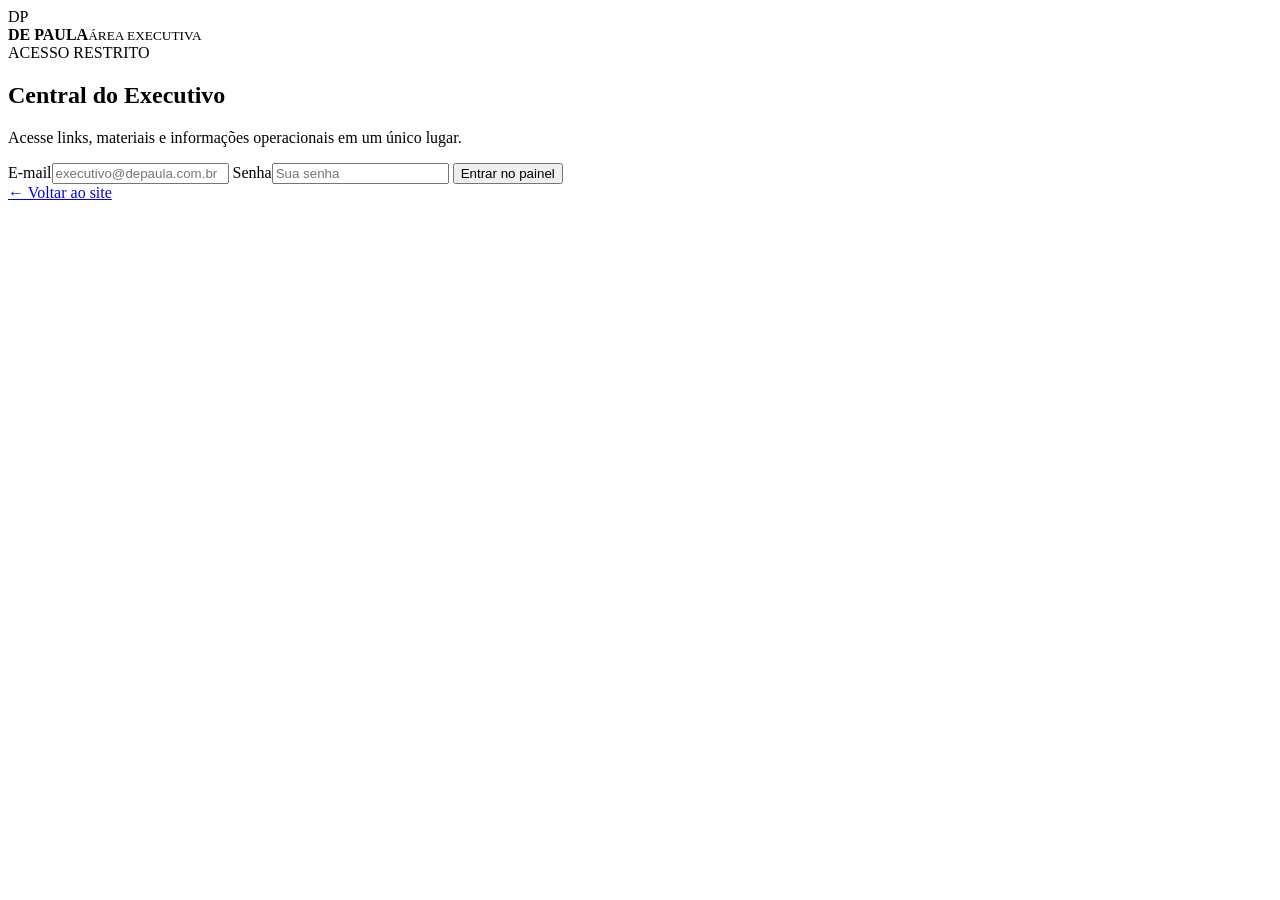
==== admin.html @ 37340bde "Cria área administrativa dos executivos" ====
<!DOCTYPE html>
<html lang="pt-BR">
<head>
  <meta charset="UTF-8" />
  <meta name="viewport" content="width=device-width, initial-scale=1.0" />
  <title>Área Executiva | De Paula</title>
  <link rel="preconnect" href="https://fonts.googleapis.com">
  <link rel="preconnect" href="https://fonts.gstatic.com" crossorigin>
  <link href="https://fonts.googleapis.com/css2?family=Inter:wght@400;500;600;700;800&family=Playfair+Display:wght@600;700&display=swap" rel="stylesheet">
  <link rel="stylesheet" href="admin.css" />
</head>
<body>
  <div class="bg-glow"></div>

  <section class="login-screen" id="loginScreen">
    <div class="login-card">
      <div class="brand-row"><span class="brand-mark">DP</span><div><strong>DE PAULA</strong><small>ÁREA EXECUTIVA</small></div></div>
      <span class="eyebrow">ACESSO RESTRITO</span>
      <h1>Central do Executivo</h1>
      <p>Acesse links, materiais e informações operacionais em um único lugar.</p>
      <form id="loginForm">
        <label>E-mail<input type="email" id="email" autocomplete="username" placeholder="executivo@depaula.com.br" required></label>
        <label>Senha<input type="password" id="senha" autocomplete="current-password" placeholder="Sua senha" required></label>
        <button type="submit">Entrar no painel</button>
        <span class="error" id="loginError"></span>
      </form>
      <a class="back" href="index.html">← Voltar ao site</a>
    </div>
  </section>

  <div class="app" id="adminApp" hidden>
    <aside class="sidebar">
      <div class="brand-row"><span class="brand-mark">DP</span><div><strong>DE PAULA</strong><small>ÁREA EXECUTIVA</small></div></div>
      <nav>
        <a href="#inicio" class="active">Visão geral</a>
        <a href="#acessos">Acessos e links</a>
        <a href="#materiais">Materiais</a>
        <a href="#operacao">Operação</a>
        <a href="#comercial">Comercial</a>
        <a href="#avisos">Avisos</a>
      </nav>
      <button class="logout" id="logoutBtn">Sair</button>
    </aside>

    <main class="content">
      <header class="topbar">
        <div><span class="eyebrow">PAINEL INTERNO</span><h1>Olá, Executivo</h1><p>Informações essenciais da operação em um só ambiente.</p></div>
        <a href="index.html" class="site-link">Ver site ↗</a>
      </header>

      <section id="inicio" class="hero-panel">
        <div><small>AMBIENTE INTERNO</small><h2>Central de informações De Paula</h2><p>Use este painel como ponto único para acessar ferramentas, documentos, orientações e links do dia a dia comercial.</p></div>
        <div class="status"><span>●</span> Painel ativo</div>
      </section>

      <section id="acessos" class="section-block">
        <div class="section-head"><span class="eyebrow">ACESSOS E LINKS</span><h2>Links rápidos</h2></div>
        <div class="grid cards">
          <article class="card"><span class="icon">↗</span><h3>Ferramentas internas</h3><p>Links de sistemas e ambientes utilizados pelos executivos.</p><div class="placeholder">Aguardando cadastro dos links</div></article>
          <article class="card"><span class="icon">⌘</span><h3>Portais e acessos</h3><p>Centralize portais, áreas restritas e páginas de apoio.</p><div class="placeholder">Aguardando cadastro dos acessos</div></article>
          <article class="card"><span class="icon">☎</span><h3>Contatos importantes</h3><p>Atalhos para responsáveis internos e canais operacionais.</p><div class="placeholder">Aguardando cadastro dos contatos</div></article>
        </div>
      </section>

      <section id="materiais" class="section-block">
        <div class="section-head"><span class="eyebrow">MATERIAIS</span><h2>Biblioteca comercial</h2></div>
        <div class="grid cards">
          <article class="card"><h3>Apresentações</h3><p>Apresentações institucionais e comerciais.</p><div class="placeholder">Nenhum material cadastrado</div></article>
          <article class="card"><h3>Contratos e documentos</h3><p>Modelos, minutas e documentos de apoio.</p><div class="placeholder">Nenhum documento cadastrado</div></article>
          <article class="card"><h3>Artes e conteúdos</h3><p>Materiais para WhatsApp, reuniões e prospecção.</p><div class="placeholder">Nenhum conteúdo cadastrado</div></article>
        </div>
      </section>

      <section id="operacao" class="section-block">
        <div class="section-head"><span class="eyebrow">OPERAÇÃO</span><h2>Informações operacionais</h2></div>
        <div class="wide-card"><h3>Fluxo e orientações</h3><p>Espaço destinado a procedimentos, prazos, documentos necessários e instruções para condução dos clientes.</p><div class="placeholder">Envie as primeiras informações para preenchermos esta área</div></div>
      </section>

      <section id="comercial" class="section-block">
        <div class="section-head"><span class="eyebrow">COMERCIAL</span><h2>Suporte à negociação</h2></div>
        <div class="grid cards">
          <article class="card"><h3>Calculadoras</h3><p>Acesso às simulações utilizadas nas apresentações comerciais.</p><a class="card-link" href="index.html#calculadora">Abrir simulador tributário →</a></article>
          <article class="card"><h3>Argumentos e FAQ</h3><p>Respostas rápidas para dúvidas recorrentes dos clientes.</p><div class="placeholder">Conteúdo em preparação</div></article>
          <article class="card"><h3>Processo de fechamento</h3><p>Checklist de informações e próximos passos após a negociação.</p><div class="placeholder">Conteúdo em preparação</div></article>
        </div>
      </section>

      <section id="avisos" class="section-block">
        <div class="section-head"><span class="eyebrow">AVISOS</span><h2>Comunicados internos</h2></div>
        <div class="wide-card"><span class="tag">INICIAL</span><h3>Painel executivo criado</h3><p>Esta área será atualizada com os links, acessos, documentos e orientações enviados pela gestão.</p></div>
      </section>
    </main>
  </div>

  <script src="admin.js"></script>
</body>
</html>
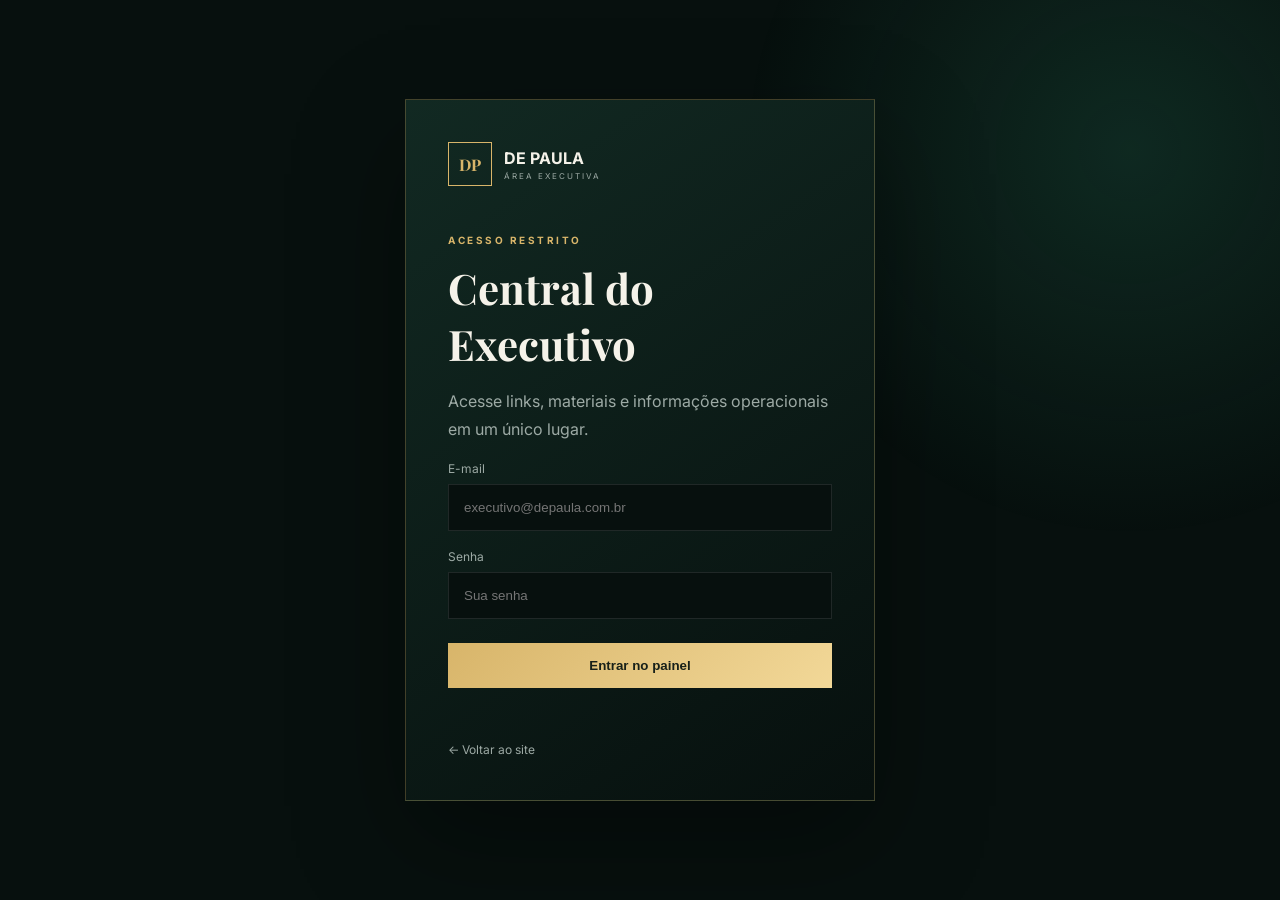
==== commit a3bb717a: "Organiza links e ferramentas da área executiva" ====
--- a/admin.html
+++ b/admin.html
@@ -33,9 +33,9 @@
       <div class="brand-row"><span class="brand-mark">DP</span><div><strong>DE PAULA</strong><small>ÁREA EXECUTIVA</small></div></div>
       <nav>
         <a href="#inicio" class="active">Visão geral</a>
-        <a href="#acessos">Acessos e links</a>
-        <a href="#materiais">Materiais</a>
-        <a href="#operacao">Operação</a>
+        <a href="#documentos">Documentos</a>
+        <a href="#ferramentas">Ferramentas</a>
+        <a href="#consultas">Consultas</a>
         <a href="#comercial">Comercial</a>
         <a href="#avisos">Avisos</a>
       </nav>
@@ -49,37 +49,41 @@
       </header>
 
       <section id="inicio" class="hero-panel">
-        <div><small>AMBIENTE INTERNO</small><h2>Central de informações De Paula</h2><p>Use este painel como ponto único para acessar ferramentas, documentos, orientações e links do dia a dia comercial.</p></div>
+        <div><small>AMBIENTE INTERNO</small><h2>Central de informações De Paula</h2><p>Links, documentos, ferramentas e consultas organizados para agilizar o dia a dia comercial.</p></div>
         <div class="status"><span>●</span> Painel ativo</div>
       </section>
 
-      <section id="acessos" class="section-block">
-        <div class="section-head"><span class="eyebrow">ACESSOS E LINKS</span><h2>Links rápidos</h2></div>
+      <section id="documentos" class="section-block">
+        <div class="section-head"><span class="eyebrow">DOCUMENTOS</span><h2>Arquivos e materiais</h2></div>
         <div class="grid cards">
-          <article class="card"><span class="icon">↗</span><h3>Ferramentas internas</h3><p>Links de sistemas e ambientes utilizados pelos executivos.</p><div class="placeholder">Aguardando cadastro dos links</div></article>
-          <article class="card"><span class="icon">⌘</span><h3>Portais e acessos</h3><p>Centralize portais, áreas restritas e páginas de apoio.</p><div class="placeholder">Aguardando cadastro dos acessos</div></article>
-          <article class="card"><span class="icon">☎</span><h3>Contatos importantes</h3><p>Atalhos para responsáveis internos e canais operacionais.</p><div class="placeholder">Aguardando cadastro dos contatos</div></article>
+          <article class="card"><span class="icon">▣</span><h3>Drive Documentos</h3><p>Pasta central com documentos e arquivos utilizados na operação.</p><a class="card-link" target="_blank" rel="noopener" href="https://drive.google.com/drive/folders/1TnwrwlE4j2NYvqiR1QWGE19_9CKvEbYb?usp=drive_link">Abrir Drive →</a></article>
+          <article class="card"><span class="icon">≡</span><h3>Manual do Consultor</h3><p>Planilha de apoio com informações e orientações para o time comercial.</p><a class="card-link" target="_blank" rel="noopener" href="https://docs.google.com/spreadsheets/d/1vgUIJMDG5G-buMjgGqu2dcC8JOvYzcVp/edit?usp=sharing&ouid=109004748281767690438&rtpof=true&sd=true">Abrir manual →</a></article>
+          <article class="card"><span class="icon">⌘</span><h3>Biblioteca Comercial</h3><p>Área preparada para apresentações, contratos, artes e materiais de prospecção.</p><div class="placeholder">Novos materiais serão adicionados aqui</div></article>
         </div>
       </section>
 
-      <section id="materiais" class="section-block">
-        <div class="section-head"><span class="eyebrow">MATERIAIS</span><h2>Biblioteca comercial</h2></div>
+      <section id="ferramentas" class="section-block">
+        <div class="section-head"><span class="eyebrow">FERRAMENTAS</span><h2>Acessos operacionais</h2></div>
         <div class="grid cards">
-          <article class="card"><h3>Apresentações</h3><p>Apresentações institucionais e comerciais.</p><div class="placeholder">Nenhum material cadastrado</div></article>
-          <article class="card"><h3>Contratos e documentos</h3><p>Modelos, minutas e documentos de apoio.</p><div class="placeholder">Nenhum documento cadastrado</div></article>
-          <article class="card"><h3>Artes e conteúdos</h3><p>Materiais para WhatsApp, reuniões e prospecção.</p><div class="placeholder">Nenhum conteúdo cadastrado</div></article>
+          <article class="card"><span class="icon">L</span><h3>Lemit</h3><p>Plataforma utilizada nas rotinas operacionais.</p><div class="placeholder">Usuário: agente#182791<br>Senha mantida fora do código público por segurança.</div><a class="card-link" target="_blank" rel="noopener" href="https://lemitti.com/auth/login">Acessar Lemit →</a></article>
+          <article class="card"><span class="icon">A</span><h3>Alertaki</h3><p>Ambiente de prospecção e apoio comercial.</p><div class="placeholder">Usuário: emilly.melo@depaula-advogados.com<br>Senha mantida fora do código público por segurança.</div><a class="card-link" target="_blank" rel="noopener" href="https://prospekt.alertaki.com.br/home/index">Acessar Alertaki →</a></article>
+          <article class="card"><span class="icon">Z</span><h3>Dono do Zap</h3><p>Ferramenta de apoio aos contatos e comunicação comercial.</p><a class="card-link" target="_blank" rel="noopener" href="https://donodozap.com/">Acessar Dono do Zap →</a></article>
         </div>
       </section>
 
-      <section id="operacao" class="section-block">
-        <div class="section-head"><span class="eyebrow">OPERAÇÃO</span><h2>Informações operacionais</h2></div>
-        <div class="wide-card"><h3>Fluxo e orientações</h3><p>Espaço destinado a procedimentos, prazos, documentos necessários e instruções para condução dos clientes.</p><div class="placeholder">Envie as primeiras informações para preenchermos esta área</div></div>
+      <section id="consultas" class="section-block">
+        <div class="section-head"><span class="eyebrow">CONSULTAS</span><h2>Portais de verificação</h2></div>
+        <div class="grid cards">
+          <article class="card"><span class="icon">CVM</span><h3>Consulta CVM</h3><p>Acesso ao sistema oficial de consulta de fundos da Comissão de Valores Mobiliários.</p><a class="card-link" target="_blank" rel="noopener" href="https://cvmweb.cvm.gov.br/SWB/default.asp?sg_sistema=fundosreg">Consultar CVM →</a></article>
+          <article class="card"><span class="icon">+</span><h3>Novas consultas</h3><p>Espaço reservado para novos portais e ferramentas de validação.</p><div class="placeholder">Aguardando novos links</div></article>
+          <article class="card"><span class="icon">✓</span><h3>Atalhos validados</h3><p>Os links desta área ficam centralizados para reduzir procura e retrabalho.</p><div class="placeholder">Central de acesso rápido</div></article>
+        </div>
       </section>
 
       <section id="comercial" class="section-block">
         <div class="section-head"><span class="eyebrow">COMERCIAL</span><h2>Suporte à negociação</h2></div>
         <div class="grid cards">
-          <article class="card"><h3>Calculadoras</h3><p>Acesso às simulações utilizadas nas apresentações comerciais.</p><a class="card-link" href="index.html#calculadora">Abrir simulador tributário →</a></article>
+          <article class="card"><h3>Simulador Tributário</h3><p>Acesso à simulação utilizada nas apresentações comerciais.</p><a class="card-link" href="index.html#calculadora">Abrir simulador →</a></article>
           <article class="card"><h3>Argumentos e FAQ</h3><p>Respostas rápidas para dúvidas recorrentes dos clientes.</p><div class="placeholder">Conteúdo em preparação</div></article>
           <article class="card"><h3>Processo de fechamento</h3><p>Checklist de informações e próximos passos após a negociação.</p><div class="placeholder">Conteúdo em preparação</div></article>
         </div>
@@ -87,7 +91,7 @@
 
       <section id="avisos" class="section-block">
         <div class="section-head"><span class="eyebrow">AVISOS</span><h2>Comunicados internos</h2></div>
-        <div class="wide-card"><span class="tag">INICIAL</span><h3>Painel executivo criado</h3><p>Esta área será atualizada com os links, acessos, documentos e orientações enviados pela gestão.</p></div>
+        <div class="wide-card"><span class="tag">ATUALIZAÇÃO</span><h3>Central de links organizada</h3><p>Drive Documentos, Manual do Consultor, Lemit, Alertaki, Dono do Zap e Consulta CVM já estão disponíveis neste painel.</p></div>
       </section>
     </main>
   </div>
--- a/admin.css
+++ b/admin.css
@@ -0,0 +1 @@
+:root{--bg:#07100e;--panel:#0c1916;--panel2:#11231e;--gold:#d8b56a;--gold2:#f2d898;--text:#f5f2e9;--muted:#9daaa5;--line:rgba(255,255,255,.1);--green:#54d6a0}*{box-sizing:border-box}html{scroll-behavior:smooth}body{margin:0;background:var(--bg);color:var(--text);font-family:Inter,sans-serif}.bg-glow{position:fixed;width:800px;height:800px;border-radius:50%;background:radial-gradient(circle,rgba(43,132,101,.22),transparent 68%);right:-250px;top:-250px;pointer-events:none}.login-screen{min-height:100vh;display:grid;place-items:center;padding:30px}.login-card{width:min(470px,100%);padding:42px;background:linear-gradient(145deg,rgba(18,42,35,.98),rgba(7,16,14,.98));border:1px solid rgba(216,181,106,.28);box-shadow:0 40px 100px rgba(0,0,0,.38);position:relative;z-index:2}.brand-row{display:flex;align-items:center;gap:12px;margin-bottom:42px}.brand-mark{width:44px;height:44px;border:1px solid var(--gold);display:grid;place-items:center;color:var(--gold);font-family:'Playfair Display',serif;font-weight:700}.brand-row strong,.brand-row small{display:block}.brand-row small{font-size:8px;letter-spacing:2px;color:var(--muted);margin-top:3px}.eyebrow{color:var(--gold);font-size:10px;letter-spacing:2.5px;font-weight:700}.login-card h1,.topbar h1,.hero-panel h2,.section-head h2{font-family:'Playfair Display',serif}.login-card h1{font-size:42px;margin:12px 0}.login-card p,.topbar p,.hero-panel p,.card p,.wide-card p{color:var(--muted);line-height:1.7}.login-card label{display:block;font-size:12px;color:var(--muted);margin-top:18px}.login-card input{width:100%;margin-top:8px;padding:15px;background:#07100e;border:1px solid var(--line);color:#fff;outline:none}.login-card input:focus{border-color:var(--gold)}.login-card button{width:100%;margin-top:24px;padding:15px;border:0;background:linear-gradient(135deg,var(--gold),var(--gold2));font-weight:800;color:#172019;cursor:pointer}.error{display:block;min-height:18px;margin-top:12px;font-size:12px;color:#ff9d9d}.back{display:inline-block;margin-top:24px;color:var(--muted);font-size:12px;text-decoration:none}.app{min-height:100vh}.sidebar{position:fixed;left:0;top:0;bottom:0;width:260px;padding:28px 24px;background:#091512;border-right:1px solid var(--line);z-index:5}.sidebar .brand-row{margin-bottom:35px}.sidebar nav{display:flex;flex-direction:column;gap:7px}.sidebar nav a{padding:12px 14px;color:var(--muted);text-decoration:none;font-size:13px;border:1px solid transparent}.sidebar nav a:hover,.sidebar nav a.active{color:var(--text);background:rgba(216,181,106,.06);border-color:rgba(216,181,106,.18)}.logout{position:absolute;bottom:25px;left:24px;right:24px;padding:11px;background:transparent;color:var(--muted);border:1px solid var(--line);cursor:pointer}.content{margin-left:260px;padding:38px 5vw 80px}.topbar{display:flex;align-items:end;justify-content:space-between;gap:30px;margin-bottom:35px}.topbar h1{margin:8px 0 0;font-size:42px}.topbar p{margin:7px 0 0}.site-link,.card-link{color:var(--gold2);text-decoration:none;font-size:13px}.hero-panel{padding:35px;border:1px solid rgba(216,181,106,.3);background:linear-gradient(135deg,#16372e,#0b1c18);display:flex;justify-content:space-between;align-items:center;gap:25px}.hero-panel h2{font-size:32px;margin:9px 0}.status{font-size:12px;color:var(--muted);white-space:nowrap}.status span{color:var(--green)}.section-block{padding-top:70px}.section-head{margin-bottom:25px}.section-head h2{font-size:30px;margin:9px 0}.grid{display:grid}.cards{grid-template-columns:repeat(3,1fr);gap:16px}.card,.wide-card{padding:25px;border:1px solid var(--line);background:rgba(255,255,255,.02)}.card{min-height:230px}.card .icon{font-size:25px;color:var(--gold)}.card h3,.wide-card h3{margin:22px 0 10px}.placeholder{margin-top:25px;padding-top:16px;border-top:1px solid var(--line);color:#71807a;font-size:11px}.card-link{display:inline-block;margin-top:24px}.wide-card{min-height:170px}.tag{display:inline-block;border:1px solid rgba(216,181,106,.3);color:var(--gold);font-size:9px;letter-spacing:1px;padding:6px 8px}@media(max-width:980px){.sidebar{position:relative;width:auto;height:auto}.sidebar nav{display:grid;grid-template-columns:repeat(2,1fr)}.logout{position:static;width:100%;margin-top:16px}.content{margin-left:0;padding:30px 5vw 70px}.cards{grid-template-columns:1fr 1fr}}@media(max-width:640px){.login-card{padding:28px}.login-card h1{font-size:34px}.sidebar nav{grid-template-columns:1fr}.topbar,.hero-panel{display:block}.site-link{display:inline-block;margin-top:18px}.status{margin-top:25px}.cards{grid-template-columns:1fr}.topbar h1{font-size:34px}.hero-panel h2{font-size:28px}}
